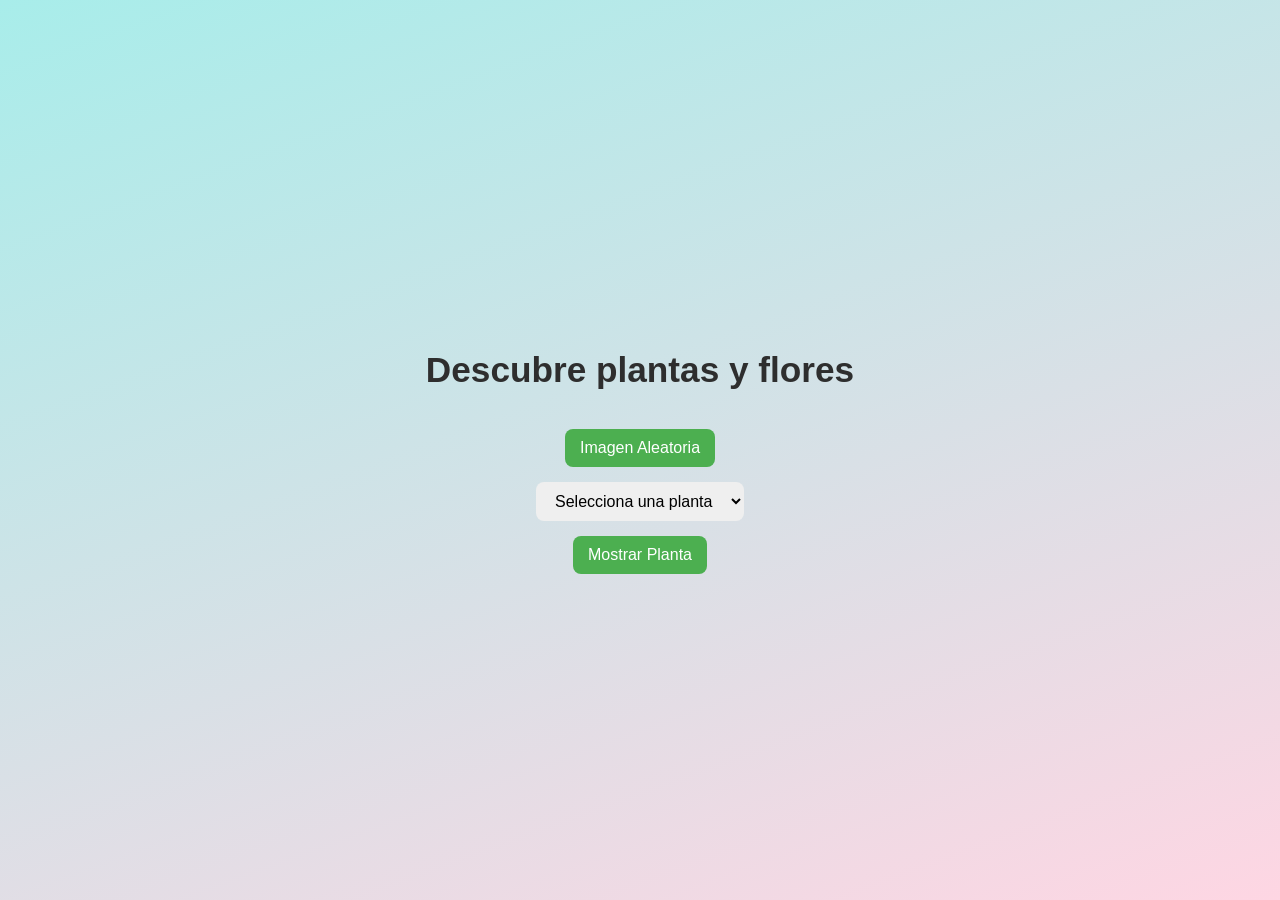
==== index2.html @ 7878978a "." ====
<!DOCTYPE html>
<html lang="es">
<head>
    <meta charset="UTF-8">
    <meta name="viewport" content="width=device-width, initial-scale=1.0">
    <title>Plantas y Flores 🌿</title>
    <link rel="stylesheet" href="valen2.css">
</head>
<body>
    <h1>Descubre plantas y flores</h1>

    <button id="botonAleatoria">Imagen Aleatoria</button>

    <select id="selectorPlantas">
        <option value="">Selecciona una planta</option>
        <option value="rosa">Rosa</option>
        <option value="lavanda">Lavanda</option>
        <option value="girasol">Girasol</option>
    </select>
    <button id="botonSeleccionar">Mostrar Planta</button>

    <div id="contenedorImagenes"></div>

    <script src="valen.js"></script>
</body>
</html>
---- valen2.css ----
body {
      font-family: 'Quicksand', sans-serif;
      background: linear-gradient(160deg, #a8edea 0%, #fed6e3 100%);
      color: #2e2e2e;
      display: flex;
      flex-direction: column;
      align-items: center;
      justify-content: center;
      height: 100vh;
      margin: 0;
      text-align: center;
    }
    h1 { font-size: 2.2em; }
    select, button {
      margin-top: 15px;
      padding: 10px 15px;
      border-radius: 8px;
      border: none;
      font-size: 1em;
    }
    button {
      background-color: #4caf50;
      color: white;
      cursor: pointer;
    }
    button:hover { background-color: #45a049; }
    .plant-card {
      margin-top: 30px;
      background-color: rgba(255,255,255,0.8);
      border-radius: 16px;
      padding: 20px;
      width: 300px;
      box-shadow: 0 4px 10px rgba(0,0,0,0.1);
    }
    .plant-card img {
      width: 100%;
      border-radius: 12px;
    }
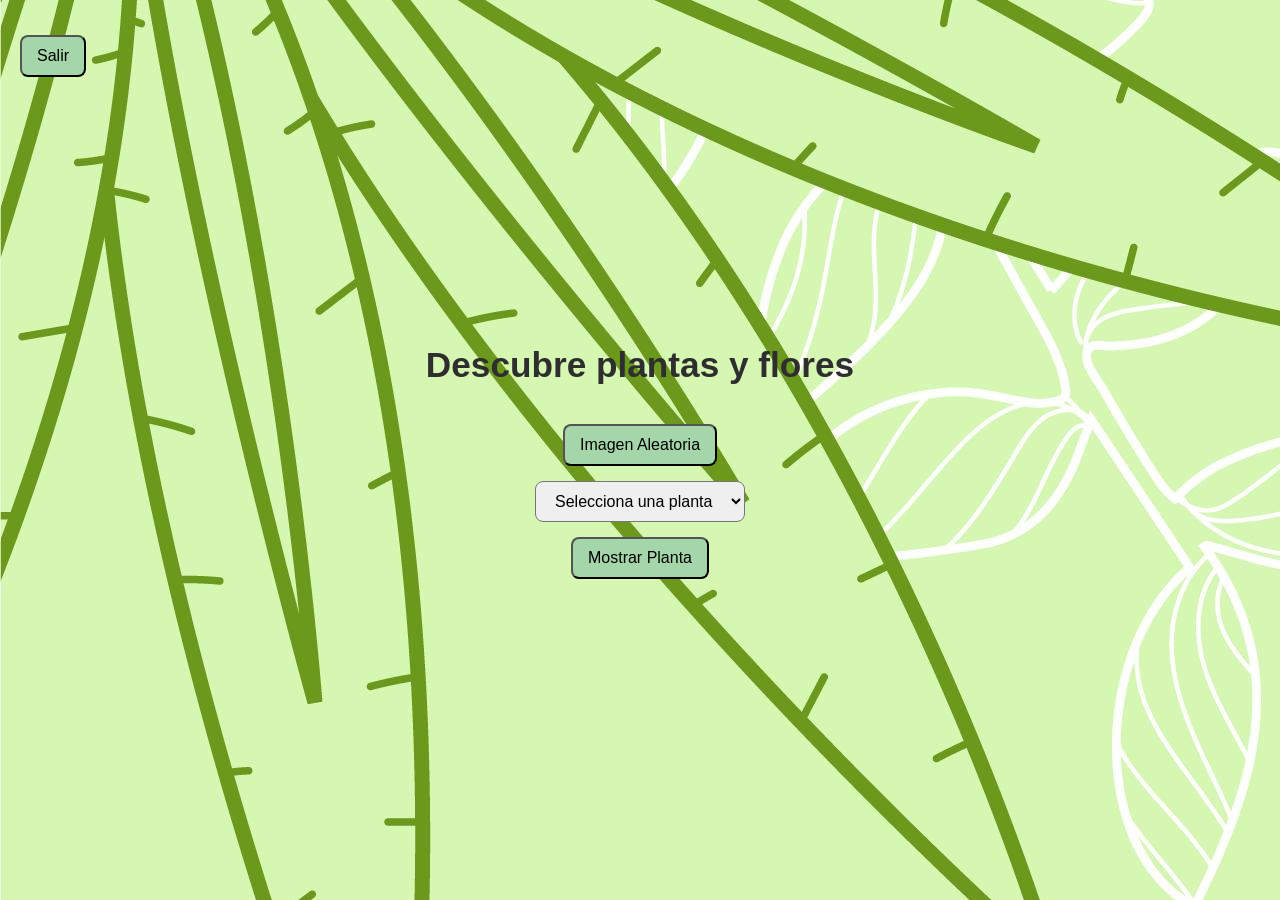
==== commit 75d1e873: "." ====
--- a/index2.html
+++ b/index2.html
@@ -20,6 +20,10 @@
     <button id="botonSeleccionar">Mostrar Planta</button>
 
     <div id="contenedorImagenes"></div>
+<a href="index.html">
+    <button id="btn">Salir</button>
+</a>
+    
 
     <script src="valen.js"></script>
 </body>
--- a/valen2.css
+++ b/valen2.css
@@ -1,6 +1,6 @@
     body {
       font-family: 'Quicksand', sans-serif;
-      background: linear-gradient(160deg, #a8edea 0%, #fed6e3 100%);
+      background-image: url('imagenes/13859605_5355886.jpg');
       color: #2e2e2e;
       display: flex;
       flex-direction: column;
@@ -10,20 +10,28 @@
       margin: 0;
       text-align: center;
     }
-    h1 { font-size: 2.2em; }
+
+    h1 { 
+      font-size: 2.2em; 
+    }
+    
     select, button {
       margin-top: 15px;
       padding: 10px 15px;
       border-radius: 8px;
-      border: none;
       font-size: 1em;
     }
+
     button {
-      background-color: #4caf50;
-      color: white;
+      background-color: rgb(164, 214, 169);
+      color: rgb(0, 0, 0);
       cursor: pointer;
     }
-    button:hover { background-color: #45a049; }
+
+    button:hover { 
+      background-color: #45a049; 
+    }
+
     .plant-card {
       margin-top: 30px;
       background-color: rgba(255,255,255,0.8);
@@ -32,8 +40,14 @@
       width: 300px;
       box-shadow: 0 4px 10px rgba(0,0,0,0.1);
     }
+
     .plant-card img {
       width: 100%;
       border-radius: 12px;
     }
-  +  
+    #btn {
+      position: absolute;
+      top: 20px;   /* separación desde arriba */
+      left: 20px;  /* separación desde la izquierda */
+    }
